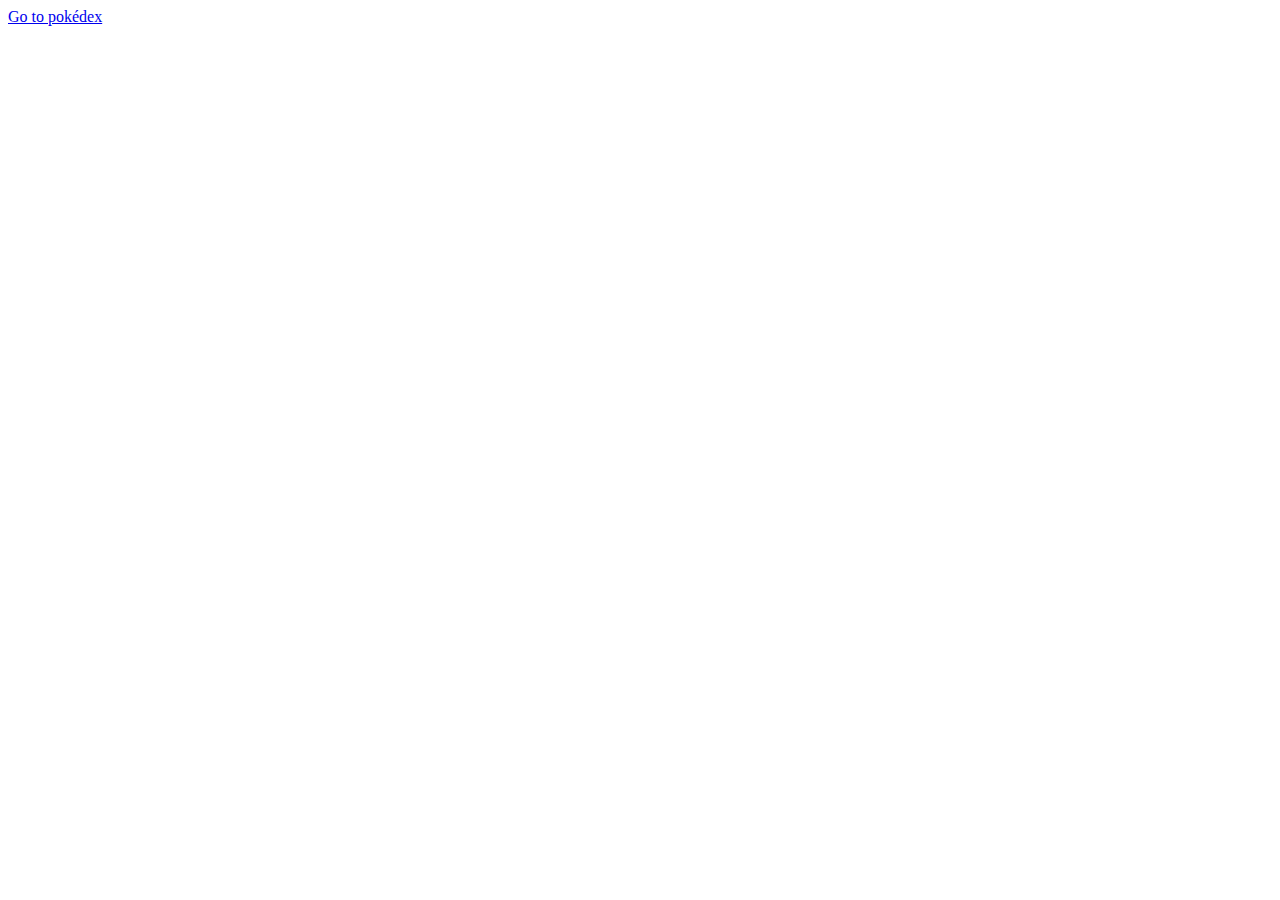
==== src/index.html @ 51c334f0 "added file structure" ====
<!DOCTYPE html>
<html>
  <head>
    <meta charset="utf-8" />
    <title>Pokémon | Home</title>
    <link rel="stylesheet" href="style.css" />
  </head>
  <body>
    <header></header>
    <main><a href="./pages/pokedex.html">Go to pokédex</a></main>
    <footer></footer>
    <script src="main.js" type="module"></script>
  </body>
</html>
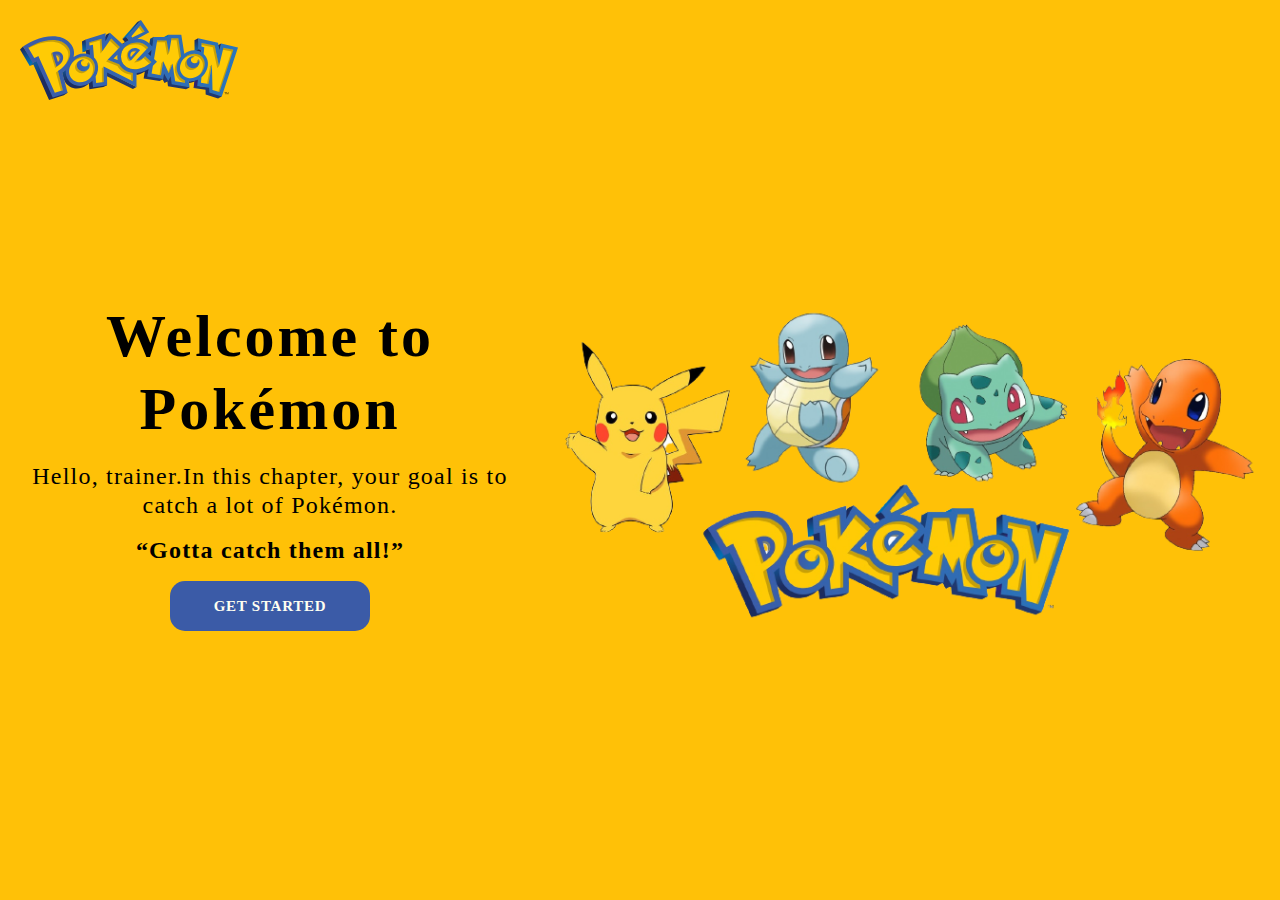
==== commit 8bd027f7: "Merge pull request #6 from melanierolo/feature-home" ====
--- a/src/index.html
+++ b/src/index.html
@@ -5,9 +5,35 @@
     <title>Pokémon | Home</title>
     <link rel="stylesheet" href="style.css" />
   </head>
-  <body>
-    <header></header>
-    <main><a href="./pages/pokedex.html">Go to pokédex</a></main>
+  <body class="home">
+    <header class="logo">
+      <h1>
+        <img
+          class="logo__img"
+          src="./assets/Pokémon_logo.svg"
+          alt="international pokémon logo"
+        />
+      </h1>
+    </header>
+    <main>
+      <section class="welcome">
+        <div class="welcome__text">
+          <h2>Welcome to Pokémon</h2>
+          <p>
+            Hello, trainer.In this chapter, your goal is to catch a lot of
+            Pokémon.
+          </p>
+          <p class="phrase">&#8220;Gotta catch them all!&#8221;</p>
+          <a href="./pages/pokedex.html">GET STARTED</a>
+        </div>
+        <div class="welcome__img">
+          <img
+            src="./assets/pikachu-squirtle-bulbasaur-charmander.png"
+            alt="pokémon - pikachu,squirtle,bulbasaur and charmander"
+          />
+        </div>
+      </section>
+    </main>
     <footer></footer>
     <script src="main.js" type="module"></script>
   </body>
--- a/src/style.css
+++ b/src/style.css
@@ -0,0 +1,84 @@
+* {
+  margin: 0;
+  padding: 0;
+}
+
+.home {
+  background: #ffc107;
+  height: 100vh;
+}
+
+.logo {
+  height: 10vh;
+  padding: 20px;
+}
+
+.logo__img {
+  height: 80px;
+  width: auto;
+}
+
+.welcome {
+  display: flex;
+  flex-direction: row;
+  align-items: center;
+  justify-content: center;
+  height: 70vh;
+  gap: 2rem;
+  padding: 20px;
+}
+
+.welcome__text {
+  display: flex;
+  flex-direction: column;
+  align-items: center;
+  gap: 1rem;
+  max-width: 500px;
+}
+
+.welcome__text h2 {
+  font-weight: 700;
+  font-size: 60px;
+  line-height: 73px;
+  letter-spacing: 0.05em;
+  text-align: center;
+}
+
+.welcome__text p {
+  font-weight: 400;
+  font-size: 24px;
+  line-height: 29px;
+  letter-spacing: 0.05em;
+  display: flex;
+  align-items: center;
+  text-align: center;
+}
+
+.welcome__text .phrase {
+  font-weight: 700;
+}
+
+.welcome__text a {
+  width: 200px;
+  height: 50px;
+  border-radius: 15px;
+  background: #3b5ba7;
+  color: #fffff1;
+  text-decoration: none;
+  font-weight: 700;
+  font-size: 15px;
+  line-height: 18px;
+  letter-spacing: 0.05em;
+  display: flex;
+  align-items: center;
+  justify-content: center;
+}
+
+.welcome__text a:hover {
+  background: #001847;
+}
+
+.welcome__img img {
+  width: 100%;
+  height: auto;
+}
